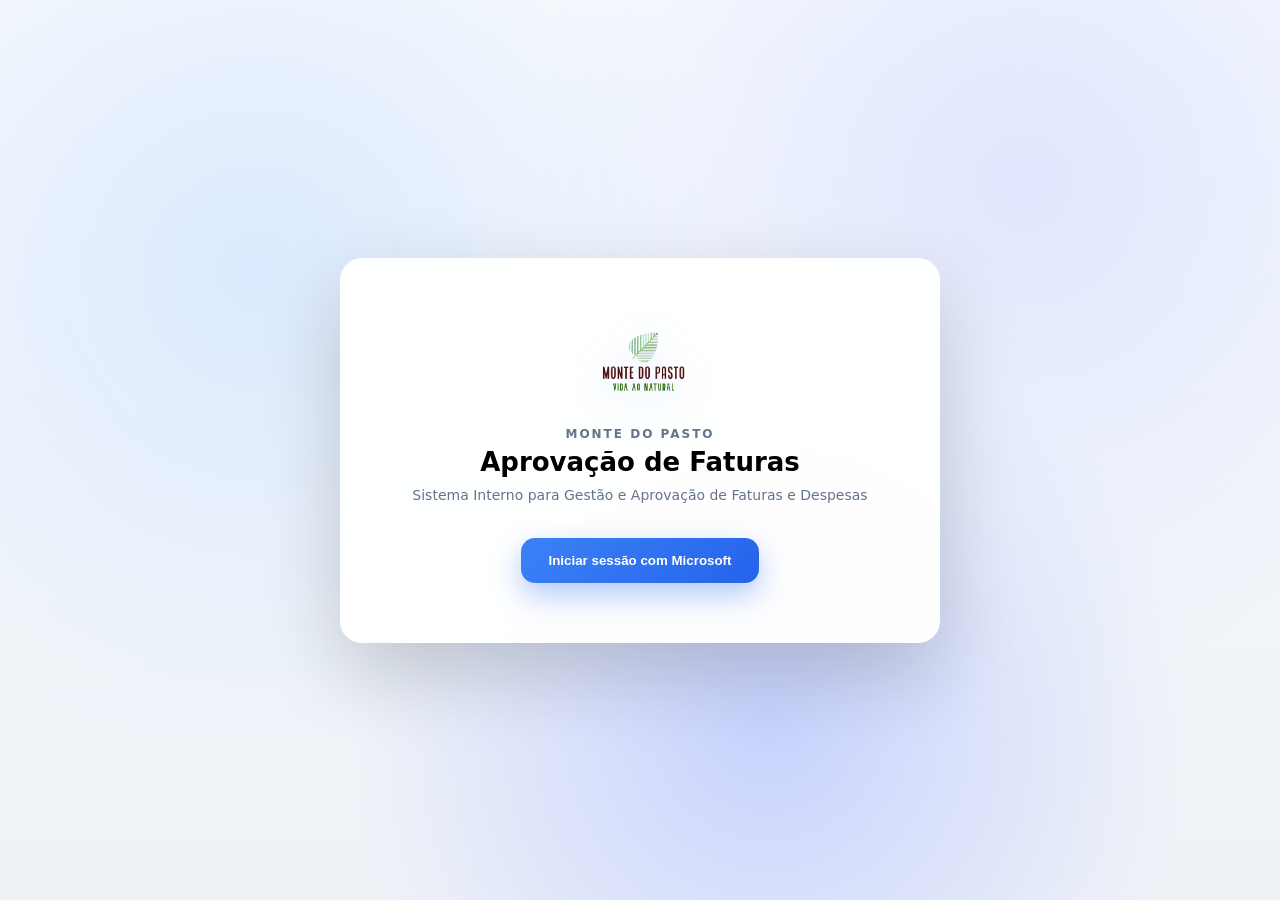
==== index.html @ 22e655d4 "Update index.html" ====
<!DOCTYPE html>
<html lang="pt">

<head>
<meta charset="UTF-8">
<meta name="viewport" content="width=device-width, initial-scale=1.0">
<title>App Aprovação de Faturas</title>

<link rel="stylesheet" href="css/styles.css">

<style>

/* BASE */
body{
margin:0;
font-family:system-ui, Arial, sans-serif;
overflow:hidden;
}

/* FUNDO */
.bg-animated{
position:fixed;
width:100%;
height:100%;
top:0;
left:0;
z-index:-1;

background:
radial-gradient(circle at 20% 30%, #dbeafe 0%, transparent 40%),
radial-gradient(circle at 80% 20%, #e0e7ff 0%, transparent 40%),
radial-gradient(circle at 60% 80%, #c7d2fe 0%, transparent 40%),
linear-gradient(180deg,#f8fafc,#eef2f7);

animation:moveBg 12s ease-in-out infinite alternate;
}

@keyframes moveBg{
0%{transform:translateY(0px);}
100%{transform:translateY(-30px);}
}

/* LAYOUT */
.login-wrapper{
display:flex;
align-items:center;
justify-content:center;
height:100vh;
transition:all 0.4s ease;
}

/* CARD */
.login-box{
background:rgba(255,255,255,0.96);
padding:60px 70px;
border-radius:22px;

box-shadow:
0 30px 80px rgba(0,0,0,0.18);

text-align:center;

max-width:460px;
width:100%;
}

/* LOGO */
.login-logo{
height:95px;
margin-bottom:10px;

filter:drop-shadow(0 6px 18px rgba(59,130,246,0.25));
animation:logoFloat 3s ease-in-out infinite;
}

@keyframes logoFloat{
0%{transform:translateY(0px);}
50%{transform:translateY(-4px);}
100%{transform:translateY(0);}
}

/* TEXTO */
.login-brand{
font-size:12px;
letter-spacing:2px;
color:#64748b;
font-weight:600;
margin-bottom:6px;
}

.login-title{
font-size:26px;
font-weight:700;
margin-bottom:10px;
}

.login-sub{
font-size:14px;
color:#64748b;
margin-bottom:35px;
}

/* BOTÃO */
.login-btn{
background:linear-gradient(135deg,#3b82f6,#2563eb);
border:none;
color:white;

padding:15px 28px;
border-radius:14px;

font-weight:600;
cursor:pointer;

box-shadow:0 12px 30px rgba(37,99,235,0.35);
transition:all .25s;
}

.login-btn:hover{
transform:translateY(-3px) scale(1.02);
box-shadow:0 25px 55px rgba(37,99,235,0.5);
}

/* LOADING */
.spinner{
width:30px;
height:30px;

border:3px solid #cbd5f5;
border-top:3px solid #3b82f6;

border-radius:50%;
margin:0 auto 10px;

animation:spin 0.8s linear infinite;
}

@keyframes spin{
to{transform:rotate(360deg);}
}

.loading-text{
font-size:13px;
color:#64748b;
}

/* OVERLAY */
.welcome-overlay{
position:fixed;
top:0;
left:0;
width:100%;
height:100%;

background:linear-gradient(180deg,#0f172a,#1e293b);

display:flex;
align-items:center;
justify-content:center;

opacity:0;
pointer-events:none;

transition:all 0.4s ease;

z-index:999;
}

.welcome-overlay.show{
opacity:1;
pointer-events:auto;
}

.welcome-text{
font-size:44px;
font-weight:700;
color:white;

animation:fadeInUp 0.6s ease;
}

@keyframes fadeInUp{
from{
opacity:0;
transform:translateY(20px);
}
to{
opacity:1;
transform:translateY(0);
}
}

</style>

</head>

<body>

<div class="bg-animated"></div>

<div class="login-wrapper">

<div class="login-box">

<img src="assets/montedopasto.png" class="login-logo">

<div class="login-brand">MONTE DO PASTO</div>

<div class="login-title">Aprovação de Faturas</div>

<div class="login-sub">
Sistema Interno para Gestão e Aprovação de Faturas e Despesas
</div>

<button class="login-btn" onclick="iniciarLogin()" id="btnLogin">
Iniciar sessão com Microsoft
</button>

<div id="loadingBox" style="display:none; margin-top:20px;">
<div class="spinner"></div>
<div class="loading-text" id="loadingText">
A ligar ao sistema...
</div>
</div>

</div>

</div>

<!-- OVERLAY -->
<div id="welcomeOverlay" class="welcome-overlay">
  <div class="welcome-text" id="welcomeText">
    Bem-vindo
  </div>
</div>

<script src="https://alcdn.msauth.net/browser/2.38.0/js/msal-browser.min.js"></script>
<script src="js/auth.js"></script>

<script>

function iniciarLogin(){

document.getElementById("btnLogin").style.display = "none";
document.getElementById("loadingBox").style.display = "block";

setTimeout(() => {
login();
}, 500);

}


/* DETETAR LOGIN */
window.addEventListener("load", async () => {

try{

const conta = msalInstance.getAllAccounts()[0];

if(conta){

const nome = conta.name || "Utilizador";
const primeiroNome = nome.split(" ")[0];

const overlay = document.getElementById("welcomeOverlay");
const texto = document.getElementById("welcomeText");

/* mostrar overlay */
overlay.classList.add("show");

/* texto grande */
texto.innerText = "Bem-vindo, " + primeiroNome;

/* entrar no dashboard */
setTimeout(() => {
window.location.href = "pages/dashboard.html";
}, 1800);

}

}catch(e){
console.log("Sem sessão ativa");
}

});

</script>

</body>

</html>
---- css/styles.css ----
/* ================= BASE ================= */

body{
margin:0;
font-family:system-ui, Arial, sans-serif;

background:
radial-gradient(circle at 10% 20%, #e0e7ff 0%, transparent 35%),
radial-gradient(circle at 85% 30%, #dbeafe 0%, transparent 35%),
linear-gradient(180deg,#f8fafc,#eef2f7);
}

/* ================= TOPBAR ================= */

.topbar{
background:linear-gradient(90deg,#1e293b,#0f172a);
color:white;
display:flex;
align-items:center;
justify-content:space-between;
padding:16px 32px;
box-shadow:0 10px 30px rgba(0,0,0,0.25);
border-bottom:1px solid rgba(255,255,255,0.05);
}

.logo-area{
display:flex;
align-items:center;
gap:15px;
}

.logo{
height:40px;
}

.titulo-app{
font-size:18px;
font-weight:bold;
}

.topbar-direita{
display:flex;
align-items:center;
gap:20px;
}

#dataHora{
font-size:16px;
font-weight:600;
letter-spacing:0.5px;
color:#e2e8f0;
}

/* ================= LAYOUT ================= */

.main{
display:flex;
flex:1;
}

.content{
flex:1;
padding:40px 48px;
overflow:auto;
}

/* ================= SIDEBAR ================= */

.sidebar{
width:230px;
background:linear-gradient(180deg,#1e293b 0%,#0f172a 100%);
padding:28px 18px;
display:flex;
flex-direction:column;
gap:10px;
box-shadow:6px 0 30px rgba(0,0,0,0.18);
}

.nav-btn{
display:flex;
align-items:center;
gap:12px;
background:transparent;
border:none;
color:#cbd5e1;
padding:14px 16px;
border-radius:12px;
font-size:14px;
font-weight:500;
cursor:pointer;
transition:all .2s ease;
}

.nav-btn svg{
width:18px;
height:18px;
stroke-width:2;
}

.nav-btn:hover{
background:rgba(255,255,255,0.08);
transform:translateX(6px);
color:white;
}

.nav-active{
background:rgba(255,255,255,0.14);
box-shadow:inset 0 0 0 1px rgba(255,255,255,0.1);
color:#ffffff;
}

/* ================= DASHBOARD CARDS ================= */

.cards{
display:flex;
gap:24px;
margin-bottom:36px;
flex-wrap:wrap;
}

.card{
background:linear-gradient(145deg,#ffffff,#f8fafc);
padding:24px;
border-radius:18px;
border:1px solid rgba(0,0,0,0.04);
box-shadow:
0 12px 28px rgba(0,0,0,0.08),
0 2px 6px rgba(0,0,0,0.06);
width:210px;
transition:all .25s ease;
position:relative;
}

.card::before{
content:"";
position:absolute;
top:0;
left:0;
height:4px;
width:100%;
background:linear-gradient(90deg,#3b82f6,#6366f1);
border-radius:18px 18px 0 0;
}

.card:hover{
transform:translateY(-6px) scale(1.02);
box-shadow:
0 24px 48px rgba(0,0,0,0.18),
0 8px 16px rgba(0,0,0,0.08);
}

.card h3{
font-size:13px;
color:#64748b;
font-weight:500;
}

.card p{
font-size:28px;
margin:5px 0 0;
font-weight:bold;
}

/* ================= TABELAS ================= */

table{
width:100%;
border-collapse:collapse;
background:linear-gradient(180deg,#ffffff,#f8fafc);
border-radius:14px;
overflow:hidden;
box-shadow:0 10px 28px rgba(0,0,0,0.08);
}

th{
background:linear-gradient(90deg,#1e293b,#0f172a);
color:white;
padding:16px;
font-weight:600;
font-size:13px;
letter-spacing:0.3px;
}

td{
padding:14px 16px;
border-bottom:1px solid #e5e7eb;
font-size:14px;
color:#334155;
}

tbody tr{
transition:background .15s ease, transform .15s ease;
}

tbody tr:hover{
background:#f8fafc;
transform:scale(1.003);
cursor:pointer;
}

/* ================= BADGES ================= */

.badge{
padding:4px 10px;
border-radius:12px;
font-size:12px;
font-weight:600;
}

.pendente{
background:#fef3c7;
color:#92400e;
}

.aprovado{
background:#dcfce7;
color:#166534;
}

.rejeitado{
background:#fee2e2;
color:#991b1b;
}

/* ================= ALERTAS ================= */

.linha-para-aprovar{
background:#fff8e1;
border-left:4px solid #f59e0b;
font-weight:500;
}

.vencimento-alerta{
margin-left:8px;
font-size:12px;
color:#b45309;
background:#fef3c7;
padding:3px 6px;
border-radius:6px;
}

.vencimento-urgente{
margin-left:8px;
font-size:12px;
color:#991b1b;
background:#fee2e2;
padding:3px 6px;
border-radius:6px;
}

/* ================= TOOLBAR ================= */

.toolbar{
display:flex;
gap:15px;
margin-bottom:15px;
}

.toolbar input{
padding:10px 14px;
border-radius:8px;
border:1px solid #e5e7eb;
background:#ffffff;
box-shadow:0 2px 6px rgba(0,0,0,0.04);
}

.toolbar select{
padding:10px;
border-radius:6px;
border:1px solid #ddd;
}

/* ================= BOTÕES TABELA ================= */

.acoes-tabela{
display:flex;
gap:10px;
margin-bottom:10px;
}

.acoes-tabela button{
background:linear-gradient(135deg,#3b82f6,#2563eb);
border:none;
color:white;
padding:10px 18px;
border-radius:10px;
font-weight:500;
box-shadow:0 6px 16px rgba(37,99,235,0.35);
transition:all 0.25s;
cursor:pointer;
}

.acoes-tabela button:hover{
transform:translateY(-2px);
box-shadow:0 12px 26px rgba(37,99,235,0.45);
}

/* ================= PREVIEW PDF ================= */

.area-trabalho{
display:flex;
gap:20px;
align-items:stretch;
}

.lista-pedidos{
flex:1;
min-width:0;
}

.preview-pdf{
width:420px;
background:rgba(255,255,255,0.96);
border-radius:12px;
box-shadow:0 6px 18px rgba(0,0,0,0.12);
padding:14px;
display:flex;
flex-direction:column;
gap:12px;
}

.preview-pdf h3{
margin:0;
font-size:16px;
}

#previewInfo{
font-size:13px;
color:#6b7280;
}

#previewPdf{
width:100%;
height:520px;
border:none;
border-radius:8px;
background:#f3f4f6;
}

/* ================= DETALHE DO PEDIDO ================= */

.pedido-layout{
display:grid;
grid-template-columns:380px 1fr;
gap:28px;
margin-top:20px;
align-items:start;
}

.detalhe-card{
display:flex;
flex-direction:column;
gap:20px;
}

.pdf-card{
padding:0;
overflow:hidden;
min-height:720px;
}

#pdfViewer{
width:100%;
height:720px;
border:none;
background:#f8fafc;
border-radius:18px;
}

/* ================= BOTÕES APROVAÇÃO ================= */

.acoes-pedido{
display:flex;
gap:12px;
}

.btn-aprovar{
background:linear-gradient(135deg,#16a34a,#22c55e);
border:none;
color:white;
padding:12px 22px;
border-radius:10px;
cursor:pointer;
font-weight:600;
box-shadow:0 8px 20px rgba(34,197,94,0.25);
}

.btn-rejeitar{
background:linear-gradient(135deg,#dc2626,#ef4444);
border:none;
color:white;
padding:12px 22px;
border-radius:10px;
cursor:pointer;
font-weight:600;
box-shadow:0 8px 20px rgba(239,68,68,0.25);
}

/* ================= REJEIÇÃO ================= */

.area-rejeicao{
display:none;
flex-direction:column;
gap:10px;
}

.area-rejeicao textarea{
width:100%;
height:110px;
padding:12px;
border-radius:10px;
border:1px solid #dbe2ea;
font-family:inherit;
font-size:14px;
resize:vertical;
background:#fff;
}

.btn-confirmar-rejeicao{
background:#ef4444;
border:none;
color:white;
padding:10px 18px;
border-radius:10px;
cursor:pointer;
font-weight:600;
align-self:flex-start;
}

/* ================= BOTÃO VOLTAR ================= */

.btn-voltar{
color:white;
text-decoration:none;
background:#334155;
padding:8px 14px;
border-radius:8px;
}
/* ================= LOGIN ================= */

.login-header{

display:flex;
flex-direction:column;
align-items:center;
gap:8px;

margin-bottom:20px;

}

.login-logo{

height:60px;
object-fit:contain;

}

.login-brand{

font-size:12px;
letter-spacing:1px;
color:#64748b;
font-weight:600;

}
/* OVERLAY BOAS VINDAS */
.welcome-overlay{

position:fixed;
top:0;
left:0;
width:100%;
height:100%;

background:linear-gradient(180deg,#0f172a,#1e293b);

display:flex;
align-items:center;
justify-content:center;

opacity:0;
pointer-events:none;

transition:all 0.5s ease;

z-index:999;

}

.welcome-overlay.show{
opacity:1;
pointer-events:auto;
}

.welcome-box{
text-align:center;
color:white;
}

.welcome-text{
font-size:42px;
font-weight:700;
letter-spacing:0.5px;

animation:fadeInUp 0.6s ease;
}

@keyframes fadeInUp{
from{
opacity:0;
transform:translateY(20px);
}
to{
opacity:1;
transform:translateY(0);
}
}
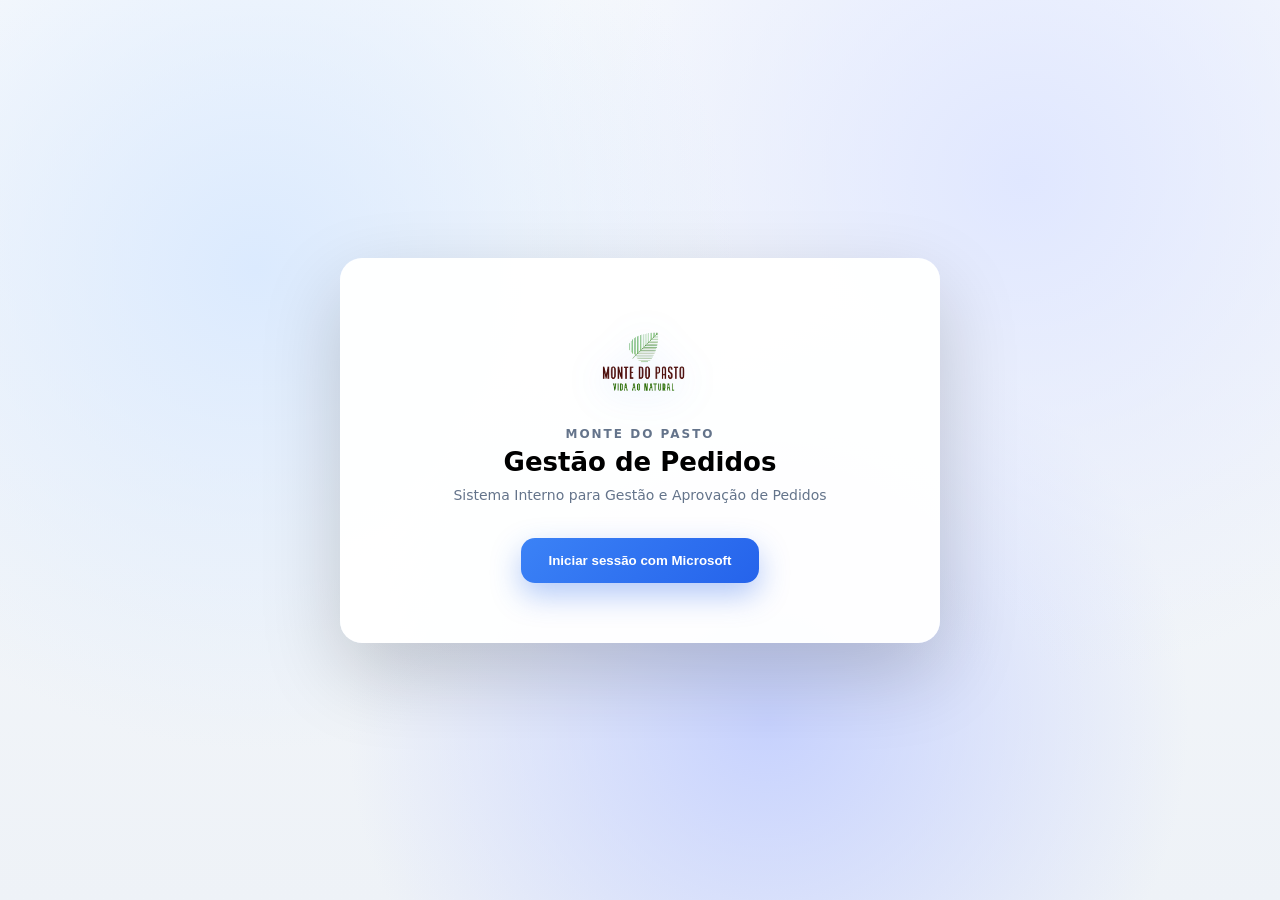
==== commit b5a9714e: "Update index.html" ====
--- a/index.html
+++ b/index.html
@@ -4,7 +4,7 @@
 <head>
 <meta charset="UTF-8">
 <meta name="viewport" content="width=device-width, initial-scale=1.0">
-<title>App Aprovação de Faturas</title>
+<title>App Gestão de Pedidos</title>
 
 <link rel="stylesheet" href="css/styles.css">
 
@@ -189,7 +189,18 @@
 transform:translateY(0);
 }
 }
-
+/* LAYOUT OVERLAY */
+.welcome-box{
+display:flex;
+flex-direction:column;
+align-items:center;
+gap:20px;
+}
+
+.welcome-logo{
+height:80px;
+opacity:0.95;
+}
 </style>
 
 </head>
@@ -206,10 +217,10 @@
 
 <div class="login-brand">MONTE DO PASTO</div>
 
-<div class="login-title">Aprovação de Faturas</div>
+<div class="login-title">Gestão de Pedidos</div>
 
 <div class="login-sub">
-Sistema Interno para Gestão e Aprovação de Faturas e Despesas
+Sistema Interno para Gestão e Aprovação de Pedidos
 </div>
 
 <button class="login-btn" onclick="iniciarLogin()" id="btnLogin">
@@ -229,9 +240,17 @@
 
 <!-- OVERLAY -->
 <div id="welcomeOverlay" class="welcome-overlay">
-  <div class="welcome-text" id="welcomeText">
-    Bem-vindo
+
+  <div class="welcome-box">
+
+    <img src="assets/montedopasto.png" class="welcome-logo">
+
+    <div class="welcome-text" id="welcomeText">
+      Bem-vindo
+    </div>
+
   </div>
+
 </div>
 
 <script src="https://alcdn.msauth.net/browser/2.38.0/js/msal-browser.min.js"></script>
@@ -251,14 +270,21 @@
 }
 
 
-/* DETETAR LOGIN */
-window.addEventListener("load", async () => {
+/* CHECK LOGIN CORRETO */
+async function verificarLogin(){
 
 try{
 
-const conta = msalInstance.getAllAccounts()[0];
-
-if(conta){
+// espera um pouco para garantir msal carregado
+await new Promise(r => setTimeout(r, 300));
+
+if(typeof msalInstance === "undefined") return;
+
+const contas = msalInstance.getAllAccounts();
+
+if(contas.length > 0){
+
+const conta = contas[0];
 
 const nome = conta.name || "Utilizador";
 const primeiroNome = nome.split(" ")[0];
@@ -269,21 +295,23 @@
 /* mostrar overlay */
 overlay.classList.add("show");
 
-/* texto grande */
+/* texto */
 texto.innerText = "Bem-vindo, " + primeiroNome;
 
-/* entrar no dashboard */
+/* entrar */
 setTimeout(() => {
-window.location.href = "pages/dashboard.html";
+    window.location.replace("pages/dashboard.html");
 }, 1800);
 
 }
 
 }catch(e){
-console.log("Sem sessão ativa");
-}
-
-});
+console.log("Erro login:", e);
+}
+
+}
+
+window.addEventListener("load", verificarLogin);
 
 </script>
 
--- a/css/styles.css
+++ b/css/styles.css
@@ -516,3 +516,144 @@
 transform:translateY(0);
 }
 }
+.form-container{
+max-width:900px;
+margin:auto;
+}
+
+.form-card{
+background:white;
+padding:30px;
+border-radius:16px;
+box-shadow:0 20px 50px rgba(0,0,0,0.1);
+}
+
+.form-section{
+margin-bottom:30px;
+}
+
+.form-section h3{
+margin-bottom:15px;
+font-size:16px;
+color:#475569;
+}
+
+.form-grid{
+display:grid;
+grid-template-columns:1fr 1fr;
+gap:20px;
+}
+
+.form-grid div{
+display:flex;
+flex-direction:column;
+}
+
+.form-grid label{
+font-size:13px;
+margin-bottom:6px;
+color:#64748b;
+}
+
+.form-grid input,
+.form-grid select{
+padding:10px;
+border-radius:8px;
+border:1px solid #ddd;
+}
+
+.form-actions{
+display:flex;
+gap:15px;
+margin-top:20px;
+}
+
+.btn-primary{
+background:linear-gradient(135deg,#3b82f6,#2563eb);
+color:white;
+border:none;
+padding:12px 20px;
+border-radius:10px;
+cursor:pointer;
+}
+
+.btn-secondary{
+background:#e5e7eb;
+padding:12px 20px;
+border-radius:10px;
+text-decoration:none;
+color:#111;
+}
+.btn-add{
+margin-top:10px;
+background:transparent;
+border:none;
+color:#3b82f6;
+cursor:pointer;
+font-size:13px;
+}
+
+.btn-add:hover{
+text-decoration:underline;
+}
+.btn-tabela-acao{
+background:linear-gradient(135deg,#3b82f6,#2563eb);
+border:none;
+color:white;
+padding:8px 14px;
+border-radius:8px;
+cursor:pointer;
+font-size:13px;
+font-weight:600;
+}
+
+.btn-tabela-acao:hover{
+transform:translateY(-1px);
+box-shadow:0 8px 18px rgba(37,99,235,0.25);
+}
+.btn-ver{
+background:#e5e7eb;
+border:none;
+padding:10px 14px;
+border-radius:8px;
+cursor:pointer;
+margin-right:6px;
+font-weight:600;
+font-size:13px;
+}
+
+.btn-aprovar{
+background:#22c55e;
+color:white;
+border:none;
+padding:10px 14px;
+border-radius:8px;
+cursor:pointer;
+margin-right:6px;
+font-weight:700;
+font-size:14px;
+}
+
+.btn-rejeitar{
+background:#ef4444;
+color:white;
+border:none;
+padding:10px 14px;
+border-radius:8px;
+cursor:pointer;
+font-weight:700;
+font-size:14px;
+}
+
+.box-rejeicao-linha{
+display:none;
+margin-top:10px;
+}
+
+.box-rejeicao-linha textarea{
+width:100%;
+height:60px;
+border-radius:6px;
+padding:6px;
+margin-bottom:5px;
+}
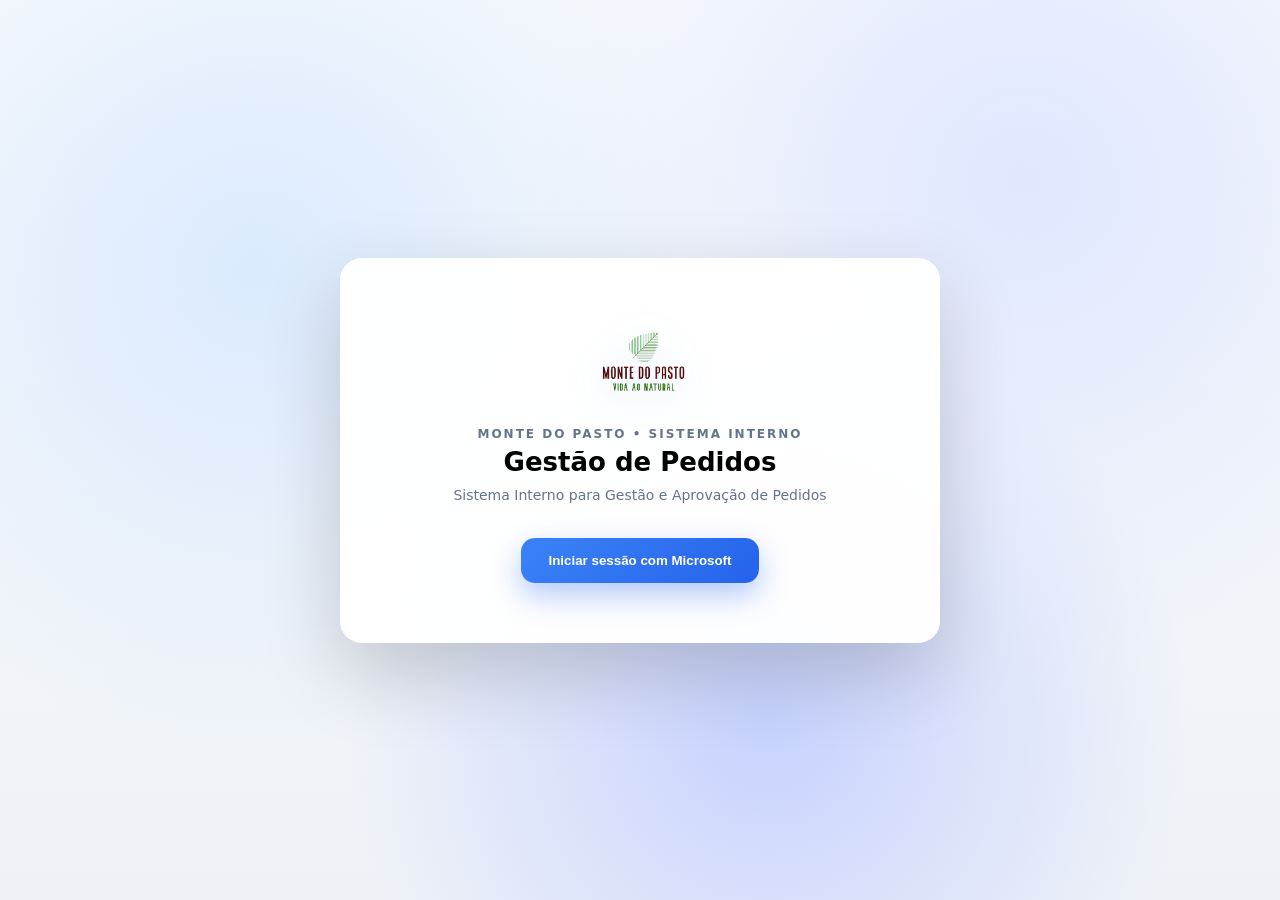
==== commit aaa01925: "Update index.html" ====
--- a/index.html
+++ b/index.html
@@ -215,7 +215,7 @@
 
 <img src="assets/montedopasto.png" class="login-logo">
 
-<div class="login-brand">MONTE DO PASTO</div>
+<div class="login-brand">MONTE DO PASTO • SISTEMA INTERNO</div>
 
 <div class="login-title">Gestão de Pedidos</div>
 
